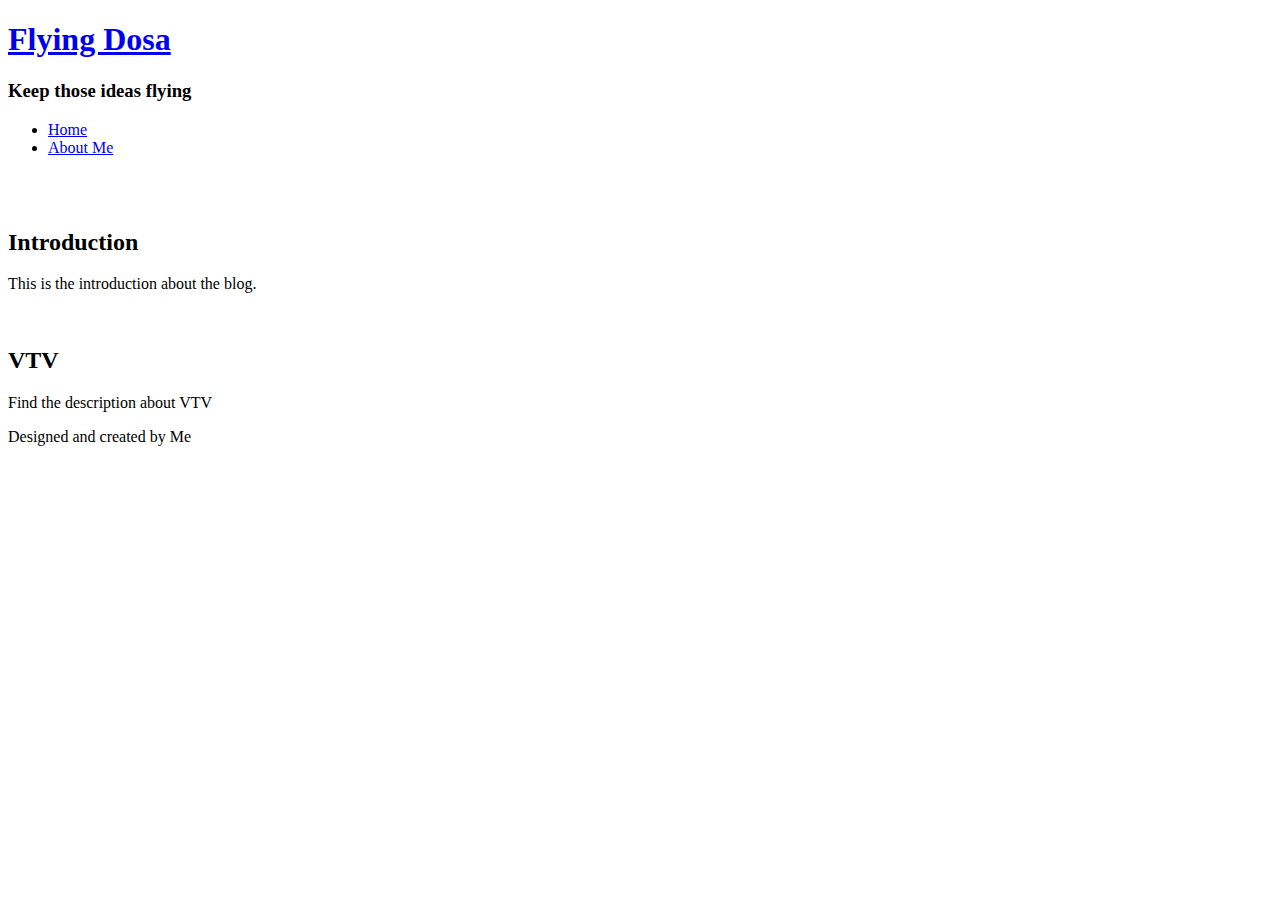
==== index.html @ 00693145 "Add files via upload" ====
<!DOCTYPE html>
<!--
	Autonomy by TEMPLATED
    templated.co @templatedco
    Released for free under the Creative Commons Attribution 3.0 license (templated.co/license)
-->
<html>
  <head>
    <title>Flying Dosa</title>
    <meta http-equiv="content-type" content="text/html; charset=utf-8" />
    <meta name="description" content="" />
    <meta name="keywords" content="" />
    <link
      href="http://fonts.googleapis.com/css?family=Raleway:400,100,200,300,500,600,700,800,900"
      rel="stylesheet"
      type="text/css"
    />
    <!--[if lte IE 8]><script src="js/html5shiv.js"></script><![endif]-->
    <script src="http://ajax.googleapis.com/ajax/libs/jquery/1.11.0/jquery.min.js"></script>
    <script src="js/skel.min.js"></script>
    <script src="js/skel-panels.min.js"></script>
    <script src="js/init.js"></script>
    <noscript>
      <link rel="stylesheet" href="css/skel-noscript.css" />
      <link rel="stylesheet" href="css/style.css" />
      <link rel="stylesheet" href="css/style-desktop.css" />
    </noscript>
    <!--[if lte IE 8]><link rel="stylesheet" href="css/ie/v8.css" /><![endif]-->
    <!--[if lte IE 9]><link rel="stylesheet" href="css/ie/v9.css" /><![endif]-->
  </head>
  <body class="homepage">
    <!-- Header -->
    <div id="header">
      <div class="container">
        <!-- Logo -->
        <div id="logo">
          <h1><a href="#">Flying Dosa</a></h1>
          <h3>Keep those ideas flying</h3>
        </div>

        <!-- Nav -->
        <nav id="nav">
          <ul>
            <li class="active"><a href="index.html">Home</a></li>
            <!-- <li><a href="twocolumn1.html">Left Sidebar</a></li>
            <li><a href="twocolumn2.html">Right Sidebar</a></li> -->
            <li><a href="aboutme.html">About Me</a></li>
          </ul>
        </nav>
      </div>
    </div>

    <div id="banner">&nbsp;</div>

    <div id="featured">
      <div class="container">
        <div class="row">
          <div class="3u">
            <section>
              <a href="introduction.html" class="image full"
                ><img src="images/pics02.jpg" alt=""
              /></a>
              <header>
                <h2>Introduction</h2>
              </header>
              <p>This is the introduction about the blog.</p>
            </section>
          </div>

          <div class="3u">
            <section>
              <a href="VTV.html" class="image full"
                ><img src="images/pics03.jpg" alt=""
              /></a>
              <header>
                <h2>VTV</h2>
              </header>
              <p>Find the description about VTV</p>
            </section>
          </div>

          <!-- <div class="3u">
            <section>
              <a href="#" class="image full"
                ><img src="images/pics04.jpg" alt=""
              /></a>
              <header>
                <h2>Donec dictum</h2>
              </header>
              <p>
                Pellentesque viverra vulputate enim. Aliquam erat volutpat.
                Curabitur sem urna, consequat mattis placerat, nulla.
              </p>
            </section>
          </div> -->

          <!-- <div class="3u">
            <section>
              <a href="#" class="image full" 
                ><img src="images/pics05.jpg" alt=""
              /></a>
              <header>
                <h2>Maecenas luctus</h2>
              </header>
              <p>
                Pellentesque viverra vulputate enim. Aliquam erat volutpat.
                Curabitur sem urna, consequat mattis placerat, nulla.
              </p>
            </section>
          </div> -->
        </div>
      </div>
    </div>
    <!-- <div id="marketing">
      <div class="container">
        <div class="row">
          <div class="3u">
            <section>
              <header>
                <h2>Praesent eleifend</h2>
              </header>
              <ul class="style1">
                <li class="first">
                  <img src="images/pics06.jpg" width="80" height="80" alt="" />
                  <p>
                    Nullam non wisi a sem eleifend. Donec mattis libero eget
                    urna.
                  </p>
                </li>
                <li>
                  <img src="images/pics07.jpg" width="80" height="80" alt="" />
                  <p>
                    Nullam non wisi a sem eleifend. Donec mattis libero eget
                    urna.
                  </p>
                </li>
                <li>
                  <img src="images/pics08.jpg" width="80" height="80" alt="" />
                  <p>
                    Nullam non wisi a sem eleifend. Donec mattis libero eget
                    urna.
                  </p>
                </li>
              </ul>
            </section>
          </div>
          <div class="3u">
            <section>
              <header>
                <h2>Maecenas lectus</h2>
              </header>
              <ul class="style1">
                <li class="first">
                  <img src="images/pics09.jpg" width="80" height="80" alt="" />
                  <p>
                    Nullam non wisi a sem eleifend. Donec mattis libero eget
                    urna.
                  </p>
                </li>
                <li>
                  <img src="images/pics10.jpg" width="80" height="80" alt="" />
                  <p>
                    Nullam non wisi a sem eleifend. Donec mattis libero eget
                    urna.
                  </p>
                </li>
                <li>
                  <img src="images/pics11.jpg" width="80" height="80" alt="" />
                  <p>
                    Nullam non wisi a sem eleifend. Donec mattis libero eget
                    urna.
                  </p>
                </li>
              </ul>
            </section>
          </div>
          <div class="6u">
            <section>
              <header>
                <h2>Aenean elementum facilisis ligula</h2>
              </header>
              <a href="#" class="image full"
                ><img src="images/pics12.jpg" alt=""
              /></a>
              <p>
                Consectetuer adipiscing elit. Nam pede erat, porta eu, lobortis
                eget, tempus et, tellus. Etiam neque. Vivamus consequat lorem at
                nisl. Nullam non wisi a sem semper eleifend. Donec mattis libero
                eget urna. Duis pretium velit ac mauris. Proin eu wisi suscipit
                nulla suscipit interdum. Aenean lectus lorem, imperdiet. Donec
                mattis libero eget urna. Duis pretium velit ac mauris.
              </p>
            </section>
          </div>
        </div>
      </div>
    </div> -->

    <!-- <div id="main">
      <div class="container">
        <div class="row">
          <div class="8u">
            <section>
              <header>
                <h2>Maecenas luctus lectus at sapien</h2>
              </header>
              <p>
                This is <strong>Autonomy</strong>, a responsive HTML5 site
                template freebie by <a href="http://templated.co">TEMPLATED</a>.
                Released for free under the
                <a href="http://templated.co/license"
                  >Creative Commons Attribution</a
                >
                license, so use it for whatever (personal or commercial) &ndash;
                just give us credit! Check out more of our stuff at
                <a href="http://templated.co">our site</a> or follow us on
                <a href="http://twitter.com/templatedco">Twitter</a>.
              </p>
              <p>
                Donec leo. Vivamus fermentum nibh in augue. Praesent a lacus at
                urna congue rutrum. Nulla enim eros, porttitor eu, tempus id,
                varius non, nibh. Duis enim nulla, luctus eu, dapibus lacinia,
                venenatis id, quam. Vestibulum imperdiet, magna nec eleifend
                rutrum, nunc lectus vestibulum velit, euismod lacinia quam nisl
                id lorem. Quisque erat. Vestibulum pellentesque, justo mollis
                pretium suscipit, justo nulla blandit libero, in blandit augue
                justo quis nisl. Fusce mattis viverra elit. Fusce quis tortor.
                Consectetuer adipiscing elit. Nam pede erat, porta eu, lobortis
                eget, tempus et, tellus. Etiam neque. Vivamus consequat lorem at
                nisl. Nullam non wisi a sem semper eleifend.
              </p>
              <p>
                Sed etiam vestibulum velit, euismod lacinia quam nisl id lorem.
                Quisque erat. Vestibulum pellentesque, justo mollis pretium
                suscipit, justo nulla blandit libero, in blandit augue justo
                quis nisl. Fusce mattis viverra elit. Fusce quis tortor.
                Consectetuer adipiscing elit. Nam pede erat, porta eu, lobortis
                eget lorem ipsum dolor.
              </p>
            </section>
          </div>
          <div class="4u">
            <section>
              <header>
                <h2>Lectus at sapien</h2>
              </header>
              <ul class="style">
                <li>
                  <a href="#">Pellentesque quis elit non gravida blandit.</a>
                </li>
                <li>
                  <a href="#">Lorem ipsum dolor sit amet, adipiscing elit.</a>
                </li>
                <li>
                  <a href="#">Phasellus nec erat sit pellentesque congue.</a>
                </li>
                <li><a href="#">Cras vitae metus pellentesque pharetra.</a></li>
                <li>
                  <a href="#">Maecenas vitae orci vitae feugiat eleifend.</a>
                </li>
                <li>
                  <a href="#">Pellentesque quis elit non gravida blandit.</a>
                </li>
                <li>
                  <a href="#">Lorem ipsum dolor sit amet, adipiscing elit.</a>
                </li>
                <li>
                  <a href="#">Maecenas vitae orci tellus feugiat eleifend.</a>
                </li>
              </ul>
            </section>
          </div>
        </div>
      </div>
    </div> -->

    <!-- Copyright -->
    <div id="copyright">
      <div class="container">Designed and created by Me</div>
    </div>
  </body>
</html>
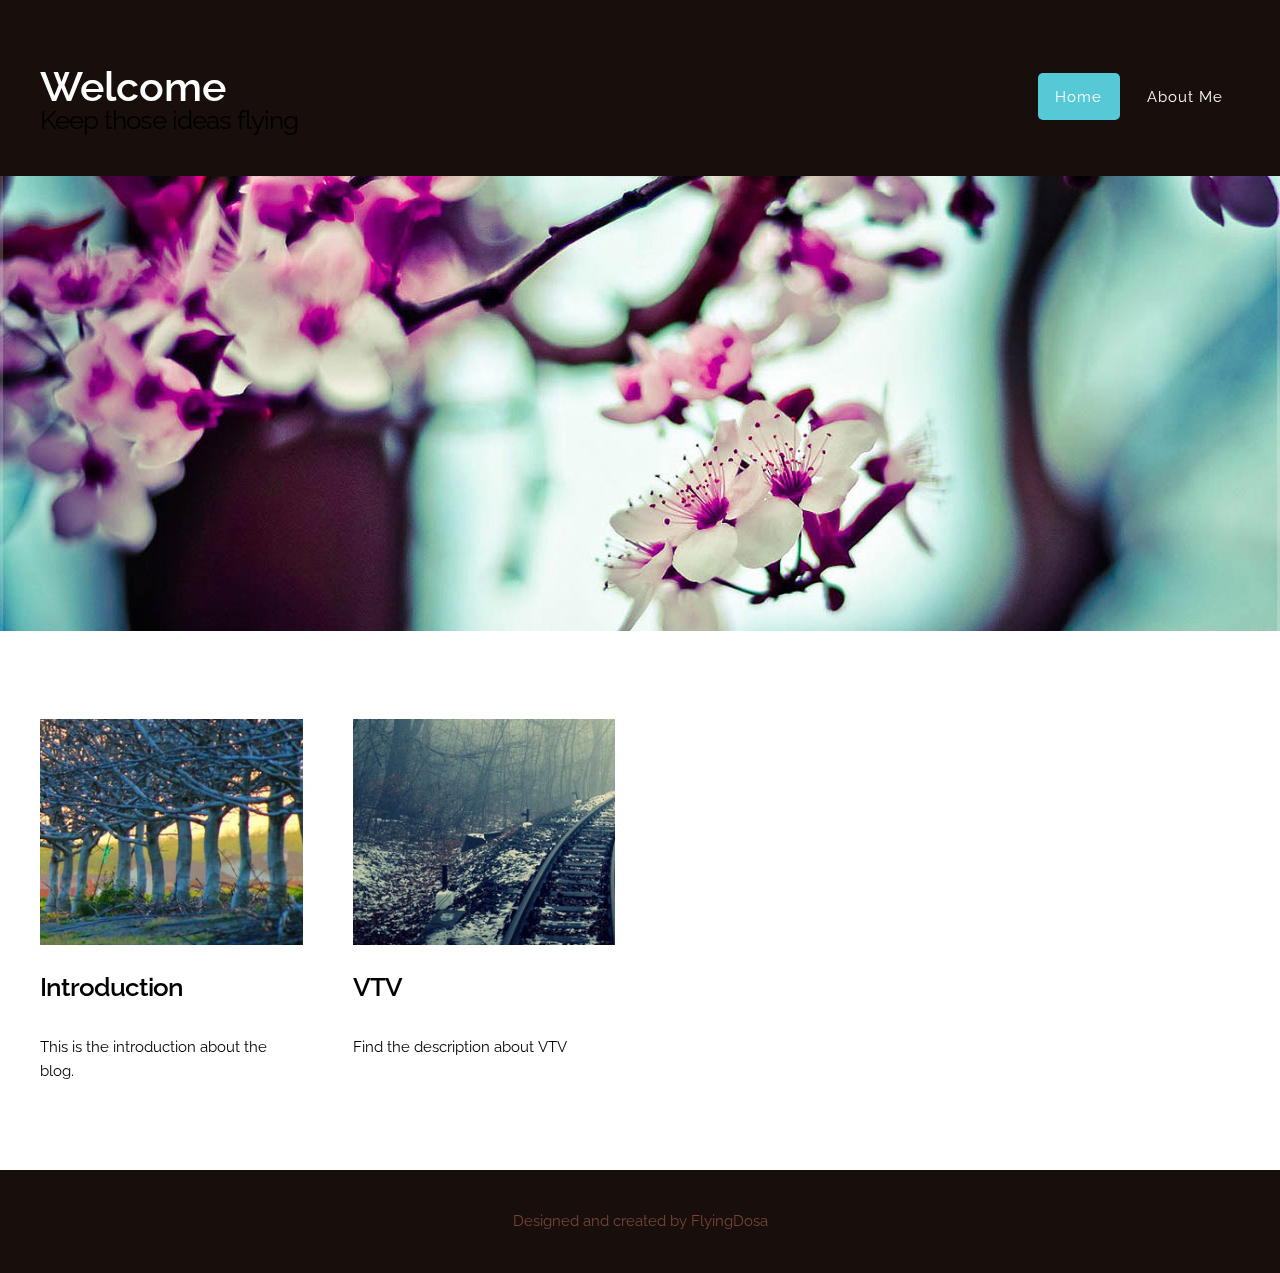
==== commit f269bdfa: "Updating" ====
--- a/index.html
+++ b/index.html
@@ -1,9 +1,4 @@
 <!DOCTYPE html>
-<!--
-	Autonomy by TEMPLATED
-    templated.co @templatedco
-    Released for free under the Creative Commons Attribution 3.0 license (templated.co/license)
--->
 <html>
   <head>
     <title>Flying Dosa</title>
@@ -34,8 +29,8 @@
       <div class="container">
         <!-- Logo -->
         <div id="logo">
-          <h1><a href="#">Flying Dosa</a></h1>
-          <h3>Keep those ideas flying</h3>
+          <h1><a href="#">Welcome</a></h1>
+          <h2>Keep those ideas flying</h2>
         </div>
 
         <!-- Nav -->
@@ -79,204 +74,14 @@
             </section>
           </div>
 
-          <!-- <div class="3u">
-            <section>
-              <a href="#" class="image full"
-                ><img src="images/pics04.jpg" alt=""
-              /></a>
-              <header>
-                <h2>Donec dictum</h2>
-              </header>
-              <p>
-                Pellentesque viverra vulputate enim. Aliquam erat volutpat.
-                Curabitur sem urna, consequat mattis placerat, nulla.
-              </p>
-            </section>
-          </div> -->
-
-          <!-- <div class="3u">
-            <section>
-              <a href="#" class="image full" 
-                ><img src="images/pics05.jpg" alt=""
-              /></a>
-              <header>
-                <h2>Maecenas luctus</h2>
-              </header>
-              <p>
-                Pellentesque viverra vulputate enim. Aliquam erat volutpat.
-                Curabitur sem urna, consequat mattis placerat, nulla.
-              </p>
-            </section>
-          </div> -->
+          <!-- Add new here -->
         </div>
       </div>
     </div>
-    <!-- <div id="marketing">
-      <div class="container">
-        <div class="row">
-          <div class="3u">
-            <section>
-              <header>
-                <h2>Praesent eleifend</h2>
-              </header>
-              <ul class="style1">
-                <li class="first">
-                  <img src="images/pics06.jpg" width="80" height="80" alt="" />
-                  <p>
-                    Nullam non wisi a sem eleifend. Donec mattis libero eget
-                    urna.
-                  </p>
-                </li>
-                <li>
-                  <img src="images/pics07.jpg" width="80" height="80" alt="" />
-                  <p>
-                    Nullam non wisi a sem eleifend. Donec mattis libero eget
-                    urna.
-                  </p>
-                </li>
-                <li>
-                  <img src="images/pics08.jpg" width="80" height="80" alt="" />
-                  <p>
-                    Nullam non wisi a sem eleifend. Donec mattis libero eget
-                    urna.
-                  </p>
-                </li>
-              </ul>
-            </section>
-          </div>
-          <div class="3u">
-            <section>
-              <header>
-                <h2>Maecenas lectus</h2>
-              </header>
-              <ul class="style1">
-                <li class="first">
-                  <img src="images/pics09.jpg" width="80" height="80" alt="" />
-                  <p>
-                    Nullam non wisi a sem eleifend. Donec mattis libero eget
-                    urna.
-                  </p>
-                </li>
-                <li>
-                  <img src="images/pics10.jpg" width="80" height="80" alt="" />
-                  <p>
-                    Nullam non wisi a sem eleifend. Donec mattis libero eget
-                    urna.
-                  </p>
-                </li>
-                <li>
-                  <img src="images/pics11.jpg" width="80" height="80" alt="" />
-                  <p>
-                    Nullam non wisi a sem eleifend. Donec mattis libero eget
-                    urna.
-                  </p>
-                </li>
-              </ul>
-            </section>
-          </div>
-          <div class="6u">
-            <section>
-              <header>
-                <h2>Aenean elementum facilisis ligula</h2>
-              </header>
-              <a href="#" class="image full"
-                ><img src="images/pics12.jpg" alt=""
-              /></a>
-              <p>
-                Consectetuer adipiscing elit. Nam pede erat, porta eu, lobortis
-                eget, tempus et, tellus. Etiam neque. Vivamus consequat lorem at
-                nisl. Nullam non wisi a sem semper eleifend. Donec mattis libero
-                eget urna. Duis pretium velit ac mauris. Proin eu wisi suscipit
-                nulla suscipit interdum. Aenean lectus lorem, imperdiet. Donec
-                mattis libero eget urna. Duis pretium velit ac mauris.
-              </p>
-            </section>
-          </div>
-        </div>
-      </div>
-    </div> -->
-
-    <!-- <div id="main">
-      <div class="container">
-        <div class="row">
-          <div class="8u">
-            <section>
-              <header>
-                <h2>Maecenas luctus lectus at sapien</h2>
-              </header>
-              <p>
-                This is <strong>Autonomy</strong>, a responsive HTML5 site
-                template freebie by <a href="http://templated.co">TEMPLATED</a>.
-                Released for free under the
-                <a href="http://templated.co/license"
-                  >Creative Commons Attribution</a
-                >
-                license, so use it for whatever (personal or commercial) &ndash;
-                just give us credit! Check out more of our stuff at
-                <a href="http://templated.co">our site</a> or follow us on
-                <a href="http://twitter.com/templatedco">Twitter</a>.
-              </p>
-              <p>
-                Donec leo. Vivamus fermentum nibh in augue. Praesent a lacus at
-                urna congue rutrum. Nulla enim eros, porttitor eu, tempus id,
-                varius non, nibh. Duis enim nulla, luctus eu, dapibus lacinia,
-                venenatis id, quam. Vestibulum imperdiet, magna nec eleifend
-                rutrum, nunc lectus vestibulum velit, euismod lacinia quam nisl
-                id lorem. Quisque erat. Vestibulum pellentesque, justo mollis
-                pretium suscipit, justo nulla blandit libero, in blandit augue
-                justo quis nisl. Fusce mattis viverra elit. Fusce quis tortor.
-                Consectetuer adipiscing elit. Nam pede erat, porta eu, lobortis
-                eget, tempus et, tellus. Etiam neque. Vivamus consequat lorem at
-                nisl. Nullam non wisi a sem semper eleifend.
-              </p>
-              <p>
-                Sed etiam vestibulum velit, euismod lacinia quam nisl id lorem.
-                Quisque erat. Vestibulum pellentesque, justo mollis pretium
-                suscipit, justo nulla blandit libero, in blandit augue justo
-                quis nisl. Fusce mattis viverra elit. Fusce quis tortor.
-                Consectetuer adipiscing elit. Nam pede erat, porta eu, lobortis
-                eget lorem ipsum dolor.
-              </p>
-            </section>
-          </div>
-          <div class="4u">
-            <section>
-              <header>
-                <h2>Lectus at sapien</h2>
-              </header>
-              <ul class="style">
-                <li>
-                  <a href="#">Pellentesque quis elit non gravida blandit.</a>
-                </li>
-                <li>
-                  <a href="#">Lorem ipsum dolor sit amet, adipiscing elit.</a>
-                </li>
-                <li>
-                  <a href="#">Phasellus nec erat sit pellentesque congue.</a>
-                </li>
-                <li><a href="#">Cras vitae metus pellentesque pharetra.</a></li>
-                <li>
-                  <a href="#">Maecenas vitae orci vitae feugiat eleifend.</a>
-                </li>
-                <li>
-                  <a href="#">Pellentesque quis elit non gravida blandit.</a>
-                </li>
-                <li>
-                  <a href="#">Lorem ipsum dolor sit amet, adipiscing elit.</a>
-                </li>
-                <li>
-                  <a href="#">Maecenas vitae orci tellus feugiat eleifend.</a>
-                </li>
-              </ul>
-            </section>
-          </div>
-        </div>
-      </div>
-    </div> -->
 
     <!-- Copyright -->
     <div id="copyright">
-      <div class="container">Designed and created by Me</div>
+      <div class="container">Designed and created by FlyingDosa</div>
     </div>
   </body>
 </html>
--- a/css/skel-noscript.css
+++ b/css/skel-noscript.css
@@ -0,0 +1,168 @@
+/* Resets (http://meyerweb.com/eric/tools/css/reset/ | v2.0 | 20110126 | License: none (public domain)) */
+
+	html,body,div,span,applet,object,iframe,h1,h2,h3,h4,h5,h6,p,blockquote,pre,a,abbr,acronym,address,big,cite,code,del,dfn,em,img,ins,kbd,q,s,samp,small,strike,strong,sub,sup,tt,var,b,u,i,center,dl,dt,dd,ol,ul,li,fieldset,form,label,legend,table,caption,tbody,tfoot,thead,tr,th,td,article,aside,canvas,details,embed,figure,figcaption,footer,header,hgroup,menu,nav,output,ruby,section,summary,time,mark,audio,video{margin:0;padding:0;border:0;font-size:100%;font:inherit;vertical-align:baseline;}article,aside,details,figcaption,figure,footer,header,hgroup,menu,nav,section{display:block;}body{line-height:1;}ol,ul{list-style:none;}blockquote,q{quotes:none;}blockquote:before,blockquote:after,q:before,q:after{content:'';content:none;}table{border-collapse:collapse;border-spacing:0;}body{-webkit-text-size-adjust:none}
+
+/* Box Model */
+
+	*, *:before, *:after {
+		-moz-box-sizing: border-box;
+		-webkit-box-sizing: border-box;
+		-o-box-sizing: border-box;
+		-ms-box-sizing: border-box;
+		box-sizing: border-box;
+	}
+
+/* Container */
+
+	body {
+		min-width: 1200px;
+	}
+
+	.container {
+		width: 1200px;
+		margin-left: auto;
+		margin-right: auto;
+	}
+
+	/* Modifiers */
+	
+		.container.small {
+			width: 900px;
+		}
+
+		.container.big {
+			width: 100%;
+			max-width: 1500px;
+			min-width: 1200px;
+		}
+
+/* Grid */
+
+	/* Cells */
+
+		.\31 2u { width: 100% }
+		.\31 1u { width: 91.6666666667% }
+		.\31 0u { width: 83.3333333333% }
+		.\39 u { width: 75% }
+		.\38 u { width: 66.6666666667% }
+		.\37 u { width: 58.3333333333% }
+		.\36 u { width: 50% }
+		.\35 u { width: 41.6666666667% }
+		.\34 u { width: 33.3333333333% }
+		.\33 u { width: 25% }
+		.\32 u { width: 16.6666666667% }
+		.\31 u { width: 8.3333333333% }
+		.\-11u { margin-left: 91.6666666667% }
+		.\-10u { margin-left: 83.3333333333% }
+		.\-9u { margin-left: 75% }
+		.\-8u { margin-left: 66.6666666667% }
+		.\-7u { margin-left: 58.3333333333% }
+		.\-6u { margin-left: 50% }
+		.\-5u { margin-left: 41.6666666667% }
+		.\-4u { margin-left: 33.3333333333% }
+		.\-3u { margin-left: 25% }
+		.\-2u { margin-left: 16.6666666667% }
+		.\-1u { margin-left: 8.3333333333% }
+
+		.row > * {
+			padding: 50px 0 0 50px;
+			float: left;
+			-moz-box-sizing: border-box;
+			-webkit-box-sizing: border-box;
+			-o-box-sizing: border-box;
+			-ms-box-sizing: border-box;
+			box-sizing: border-box;
+		}
+
+		.row + .row > * {
+			padding-top: 50px;
+		}
+
+		.row {
+			margin-left: -50px;
+		}
+
+	/* Rows */
+
+		.row:after {
+			content: '';
+			display: block;
+			clear: both;
+			height: 0;
+		}
+
+		.row:first-child > * {
+			padding-top: 0;
+		}
+
+		.row > * {
+			padding-top: 0;
+		}
+
+		/* Modifiers */
+
+			/* Flush */
+
+				.row.flush {
+					margin-left: 0;
+				}
+
+				.row.flush > * {
+					padding: 0 !important;
+				}
+
+			/* Quarter */
+
+				.row.quarter > * {
+					padding: 12.5px 0 0 12.5px;
+				}
+
+				.row.quarter + .row.quarter > * {
+					padding-top: 12.5px;
+				}
+
+				.row.quarter {
+					margin-left: -12.5px;
+				}
+
+			/* Half */
+
+				.row.half > * {
+					padding: 25px 0 0 25px;
+				}
+
+				.row.half + .row.half > * {
+					padding-top: 25px;
+				}
+
+				.row.half {
+					margin-left: -25px;
+				}
+
+			/* One and (a) Half */
+
+				.row.oneandhalf > * {
+					padding: 75px 0 0 75px;
+				}
+
+				.row.oneandhalf + .row.oneandhalf > * {
+					padding-top: 75px;
+				}
+
+				.row.oneandhalf {
+					margin-left: -75px;
+				}
+
+			/* Double */
+
+				.row.double > * {
+					padding: 100px 0 0 100px;
+				}
+
+				.row.double + .row.double > * {
+					padding-top: 100px;
+				}
+
+				.row.double {
+					margin-left: -100px;
+				}--- a/css/style.css
+++ b/css/style.css
@@ -0,0 +1,285 @@
+/*********************************************************************************/
+/* Basic                                                                         */
+/*********************************************************************************/
+
+body {
+  margin: 0px;
+  padding: 0px;
+  background: #180e0b;
+  font-family: "Raleway", sans-serif;
+  font-size: 11pt;
+  color: #000000;
+}
+
+h1,
+h2,
+h3 {
+  margin: 0px;
+  padding: 0px;
+}
+
+h2 {
+  padding: 0px 0px 20px 0px;
+  letter-spacing: -1px;
+  font-size: 1.8em;
+}
+
+p,
+ol,
+ul {
+  margin-top: 0px;
+  line-height: 160%;
+}
+
+p {
+  margin-bottom: 2em;
+  line-height: 160%;
+}
+
+strong {
+  font-weight: 700;
+}
+
+a {
+  color: #a2a2a2;
+}
+
+a:hover {
+  text-decoration: none;
+}
+
+/* Images */
+
+.image {
+  display: inline-block;
+}
+
+.image img {
+  display: block;
+  width: 100%;
+}
+
+.image.featured {
+  display: block;
+  width: 100%;
+  margin: 0 0 2em 0;
+}
+
+.image.full {
+  display: block;
+  width: 100%;
+  margin-bottom: 2em;
+}
+
+.image.left {
+  float: left;
+  margin: 0 2em 2em 0;
+}
+
+.image.centered {
+  display: block;
+  margin: 0 0 2em 0;
+}
+
+.image.centered img {
+  margin: 0 auto;
+  width: auto;
+}
+
+header {
+  margin-bottom: 1em;
+}
+
+header h2 {
+  font-weight: 600;
+}
+
+header .byline {
+  display: block;
+  margin: 0.5em 0 0 0;
+  padding: 0 0 0.5em 0;
+}
+
+ul.style {
+}
+
+ul.style li {
+  padding: 0.55em 0em;
+}
+
+ul.style li:first-child {
+}
+
+ul.style a {
+  color: #774535 !important;
+}
+
+ul.style1 {
+}
+
+ul.style1 li {
+  padding: 0.55em 0em;
+}
+
+ul.style1 li:first-child {
+}
+
+ul.style1 a {
+  color: #774535 !important;
+}
+
+ul.style1 img {
+  float: left;
+  margin-right: 1em;
+}
+
+/*********************************************************************************/
+/* Header                                                                        */
+/*********************************************************************************/
+
+#header {
+  position: relative;
+}
+
+#header .container {
+  position: relative;
+  padding: 6em 0em;
+}
+
+/*********************************************************************************/
+/* Logo                                                                          */
+/*********************************************************************************/
+
+#logo {
+  position: absolute;
+  left: 0em;
+  top: 4.5em;
+}
+
+#logo h1 {
+  color: #fff;
+}
+
+#logo a {
+  display: block;
+  text-decoration: none;
+  font-size: 2.8em;
+  font-weight: 600;
+  color: #fff;
+}
+
+/*********************************************************************************/
+/* Nav                                                                           */
+/*********************************************************************************/
+
+#nav {
+  position: absolute;
+  right: 0em;
+  top: 5em;
+}
+
+#nav > ul > li {
+  float: left;
+}
+
+#nav > ul > li:last-child {
+  padding-right: 0;
+}
+
+#nav > ul > li > a,
+#nav > ul > li > span {
+  display: block;
+  margin-left: 0.7em;
+  padding: 0.8em 1.2em;
+  letter-spacing: 0.06em;
+  text-decoration: none;
+  font-size: 1em;
+  outline: 0;
+  color: #fff;
+}
+
+#nav li.active a {
+  background: #56c9d6;
+  border-radius: 5px;
+  color: #fff;
+}
+
+#nav > ul > li > ul {
+  display: none;
+}
+
+/*********************************************************************************/
+/* Banner                                                                        */
+/*********************************************************************************/
+
+#banner {
+  position: relative;
+  background: #333 url(../images/banner.jpg) no-repeat center;
+  background-size: cover;
+}
+
+.homepage #banner {
+}
+
+/*********************************************************************************/
+/* Main                                                                          */
+/*********************************************************************************/
+
+#main {
+  position: relative;
+  padding: 6em 0em;
+  background: #261611;
+  color: #774535;
+}
+
+#main header h2 {
+  color: #bc765f;
+}
+
+#main a {
+  color: #bc765f;
+}
+
+/*********************************************************************************/
+/* Featured                                                                      */
+/*********************************************************************************/
+
+#featured {
+  position: relative;
+  padding: 6em 0em 4em 0em;
+  background: #fff;
+}
+
+/*********************************************************************************/
+/* Marketing                                                                     */
+/*********************************************************************************/
+
+#marketing {
+  position: relative;
+  padding: 6em 0em;
+  background: #372019;
+  color: #8c5240;
+}
+
+#marketing header h2 {
+  color: #c0745d;
+}
+
+/*********************************************************************************/
+/* Copyright                                                                     */
+/*********************************************************************************/
+
+#copyright {
+  position: relative;
+  padding: 3em 0em;
+  text-align: center;
+  color: #774535;
+}
+
+#copyright .container {
+}
+
+#copyright a {
+  text-decoration: none;
+  color: #774535 !important;
+}
--- a/css/style-desktop.css
+++ b/css/style-desktop.css
@@ -0,0 +1,118 @@
+/*********************************************************************************/
+/* Header                                                                        */
+/*********************************************************************************/
+
+#header {
+  position: relative;
+}
+
+#header .container {
+  position: relative;
+  padding: 6em 0em;
+}
+
+/*********************************************************************************/
+/* Logo                                                                          */
+/*********************************************************************************/
+
+#logo {
+  position: absolute;
+  left: 0em;
+  top: 4.5em;
+}
+
+#logo h1 {
+  color: #fff;
+}
+
+#logo a {
+  display: block;
+  text-decoration: none;
+  font-size: 2.8em;
+  font-weight: 600;
+  color: #fff;
+}
+
+/*********************************************************************************/
+/* Nav                                                                           */
+/*********************************************************************************/
+
+#nav {
+  position: absolute;
+  right: 0em;
+  top: 5em;
+}
+
+#nav > ul > li {
+  float: left;
+}
+
+#nav > ul > li:last-child {
+  padding-right: 0;
+}
+
+#nav > ul > li > a,
+#nav > ul > li > span {
+  display: block;
+  margin-left: 0.7em;
+  padding: 0.8em 1.2em;
+  letter-spacing: 0.06em;
+  text-decoration: none;
+  font-size: 1em;
+  outline: 0;
+  color: #fff;
+}
+
+#nav li.active a {
+  background: #56c9d6;
+  border-radius: 5px;
+  color: #fff;
+}
+
+#nav > ul > li > ul {
+  display: none;
+}
+
+/*********************************************************************************/
+/* Banner                                                                        */
+/*********************************************************************************/
+
+#banner {
+  padding: 6em 0em;
+}
+
+.homepage #banner {
+  padding: 15em 0em;
+}
+
+/*********************************************************************************/
+/* Main                                                                          */
+/*********************************************************************************/
+
+#main {
+  padding: 6em 0em;
+}
+
+/*********************************************************************************/
+/* Featured                                                                      */
+/*********************************************************************************/
+
+#featured {
+  padding: 6em 0em 4em 0em;
+}
+
+/*********************************************************************************/
+/* Marketing                                                                     */
+/*********************************************************************************/
+
+#marketing {
+  padding: 6em 0em;
+}
+
+/*********************************************************************************/
+/* Copyright                                                                     */
+/*********************************************************************************/
+
+#copyright {
+  padding: 3em 0em;
+}
